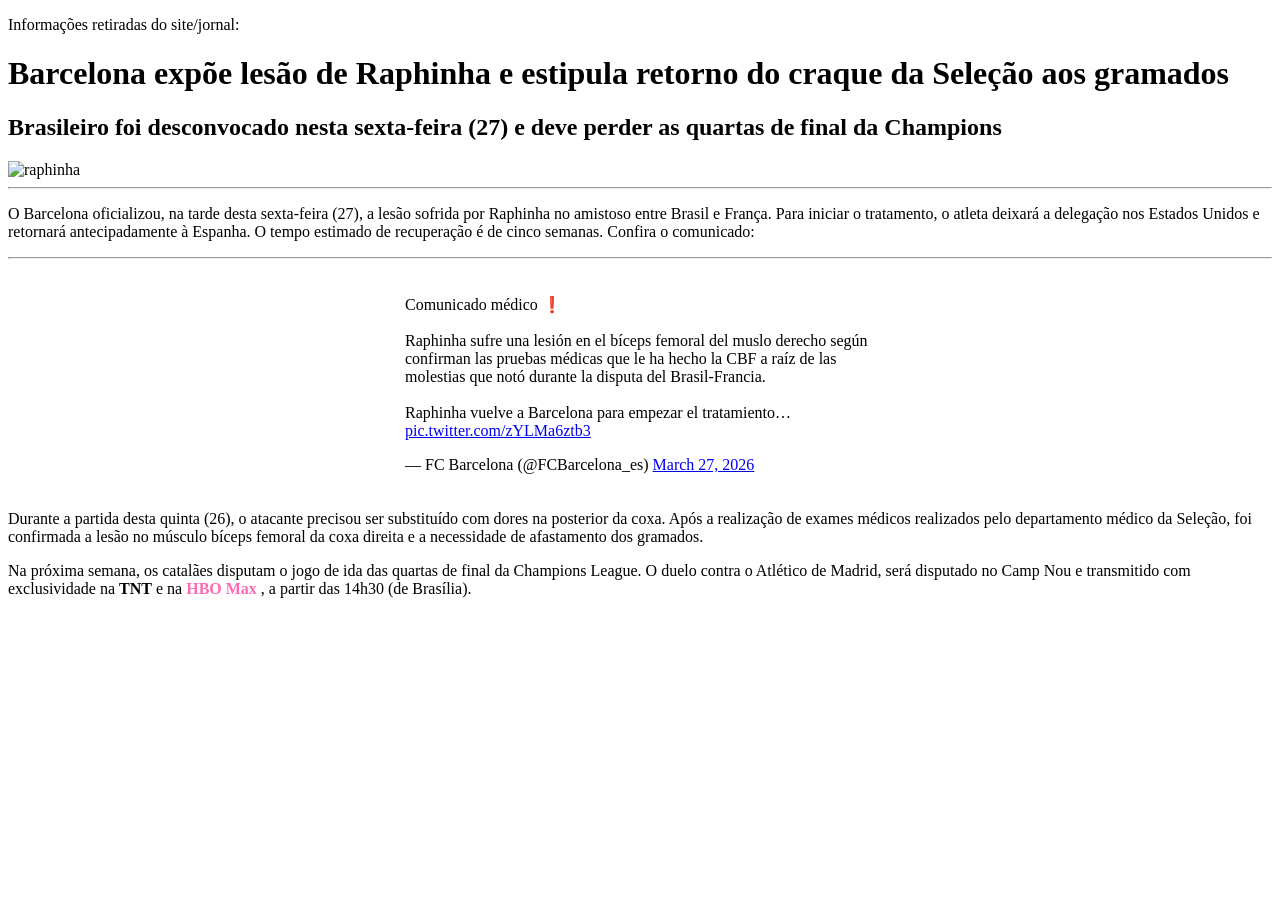
==== index.html.html @ 067db47e "2006" ====
<!DOCTYPE html>
<html lang="pt-br">

<head>

    <head>
        <meta charset="UTF-8">
        <meta name="viewport" content="width=device-width, initial-scale=1.0">
        <link href="https://fonts.googleapis.com/css2?family=Barlow+Condensed:ital,wght@0,400;0,700;1,700&display=swap"
            rel="stylesheet">
        <link rel="stylesheet" href="Escola.css">
        <title>Noticias</title>
    </head>

</head>

<body>
<p>Informações retiradas do site/jornal:</p> <a href="https://tntsports.com.br/melhorfuteboldomundo/Barcelona-expoe-lesao-de-Raphinha-e-estipula-retorno-do-craque-da-Selecao-aos-gramados-20260327-0005.html"></a>
    <h1><b>Barcelona expõe lesão de Raphinha e estipula retorno do craque da Seleção aos gramados</b></h1>
    <h2>Brasileiro foi desconvocado nesta sexta-feira (27) e deve perder as quartas de final da Champions</h2>
    <img src="raphinha tnt.jpg" alt="raphinha">
    <hr>
    <p>O Barcelona oficializou, na tarde desta sexta-feira (27), a lesão sofrida por Raphinha no amistoso entre Brasil e
        França. Para iniciar o tratamento, o atleta deixará a delegação nos Estados Unidos e retornará antecipadamente à
        Espanha. O tempo estimado de recuperação é de cinco semanas. Confira o comunicado:</p>
    <hr>
    <div style="display: flex; justify-content: center; width: 100%; margin: 20px 0;">
        <div style="width: 100%; max-width: 550px;">

            <blockquote class="twitter-tweet">
                <p lang="es" dir="ltr">Comunicado médico ❗<br><br>Raphinha sufre una lesión en el bíceps femoral del
                    muslo derecho según confirman las pruebas médicas que le ha hecho la CBF a raíz de las molestias que
                    notó durante la disputa del Brasil-Francia.<br><br>Raphinha vuelve a Barcelona para empezar el
                    tratamiento… <a href="https://t.co/zYLMa6ztb3">pic.twitter.com/zYLMa6ztb3</a></p>
                &mdash; FC Barcelona (@FCBarcelona_es)
                <a href="https://twitter.com/FCBarcelona_es/status/2037610033735709084?ref_src=twsrc%5Etfw">March 27,
                    2026</a>
            </blockquote>
            <script async src="https://platform.twitter.com/widgets.js" charset="utf-8"></script>

        </div>
    </div>
    <p>Durante a partida desta quinta (26), o atacante precisou ser substituído com dores na posterior da coxa. Após a
        realização de exames médicos realizados pelo departamento médico da Seleção, foi confirmada a lesão no músculo
        bíceps femoral da coxa direita e a necessidade de afastamento dos gramados.</p>
    <p>Na próxima semana, os catalães disputam o jogo de ida das quartas de final da Champions League. O duelo contra o Atlético de Madrid, será disputado no Camp Nou e transmitido com exclusividade na <b>TNT</b> e na <span style="color: hotpink;"><b>HBO Max</b></span> , a partir das 14h30 (de Brasília).</p>


</body>

</html>
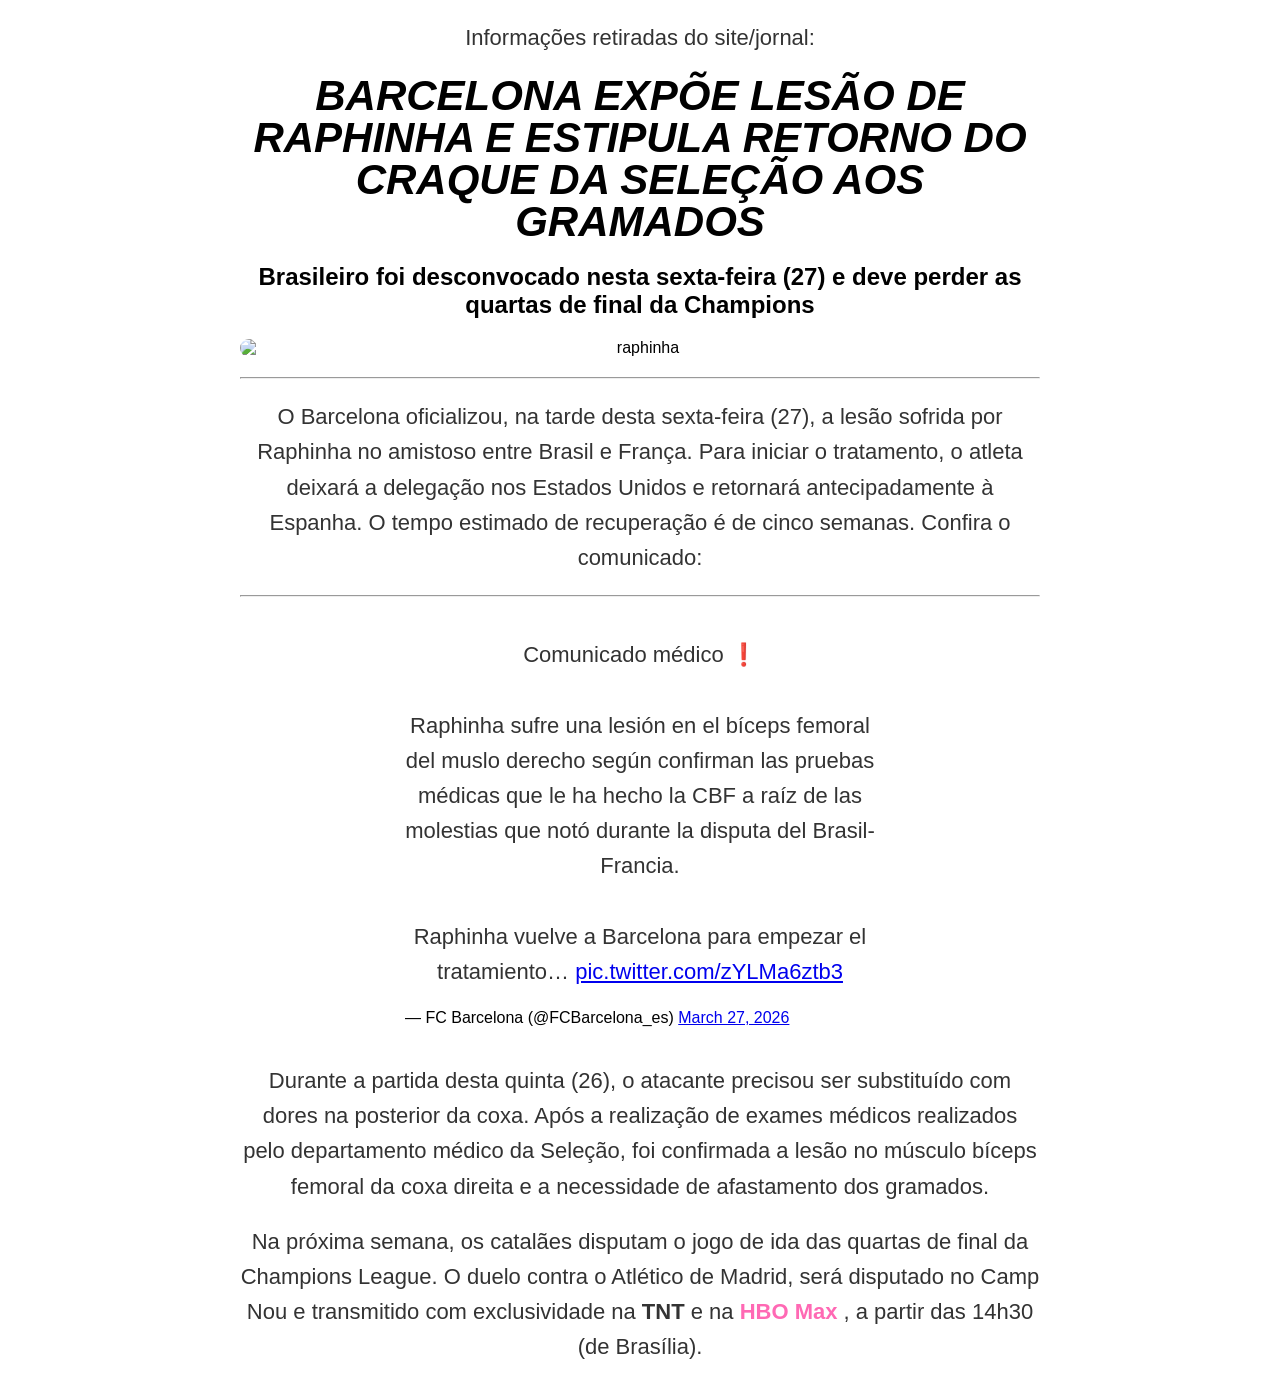
==== commit 734479ef: "oh lula" ====
--- a/index.html.html
+++ b/index.html.html
@@ -11,14 +11,13 @@
         <link rel="stylesheet" href="Escola.css">
         <title>Noticias</title>
     </head>
-
 </head>
 
 <body>
 <p>Informações retiradas do site/jornal:</p> <a href="https://tntsports.com.br/melhorfuteboldomundo/Barcelona-expoe-lesao-de-Raphinha-e-estipula-retorno-do-craque-da-Selecao-aos-gramados-20260327-0005.html"></a>
     <h1><b>Barcelona expõe lesão de Raphinha e estipula retorno do craque da Seleção aos gramados</b></h1>
     <h2>Brasileiro foi desconvocado nesta sexta-feira (27) e deve perder as quartas de final da Champions</h2>
-    <img src="raphinha tnt.jpg" alt="raphinha">
+    <img src="raphinhatnt.jpg" alt="raphinha">
     <hr>
     <p>O Barcelona oficializou, na tarde desta sexta-feira (27), a lesão sofrida por Raphinha no amistoso entre Brasil e
         França. Para iniciar o tratamento, o atleta deixará a delegação nos Estados Unidos e retornará antecipadamente à
--- a/Escola.css
+++ b/Escola.css
@@ -0,0 +1,43 @@
+/* 1. Fonte Barlow Condensed para tudo */
+* {
+    font-family: 'Barlow Condensed', sans-serif;
+    box-sizing: border-box;
+}
+
+/* 2. Centraliza Títulos, Imagem e Parágrafo de uma vez */
+h1, h2, p, img, hr {
+    display: block;
+    margin: 20px auto;
+    max-width: 800px;
+    text-align: center;
+}
+
+/* 3. Estilos específicos estilo TNT */
+h1 { 
+    font-weight: 700; 
+    text-transform: uppercase; 
+    font-style: italic; 
+    font-size: 42px; 
+    line-height: 1;
+}
+
+p { 
+    font-size: 22px; 
+    line-height: 1.6; 
+    color: #333; 
+}
+
+img { 
+    width: 100%; 
+    height: auto; 
+    border-radius: 10px; 
+
+.centralizar-tweet {
+  display: flex !important;
+  justify-content: center !important;
+  align-items: center !important;
+  width: 100% !important;
+}
+
+
+}
